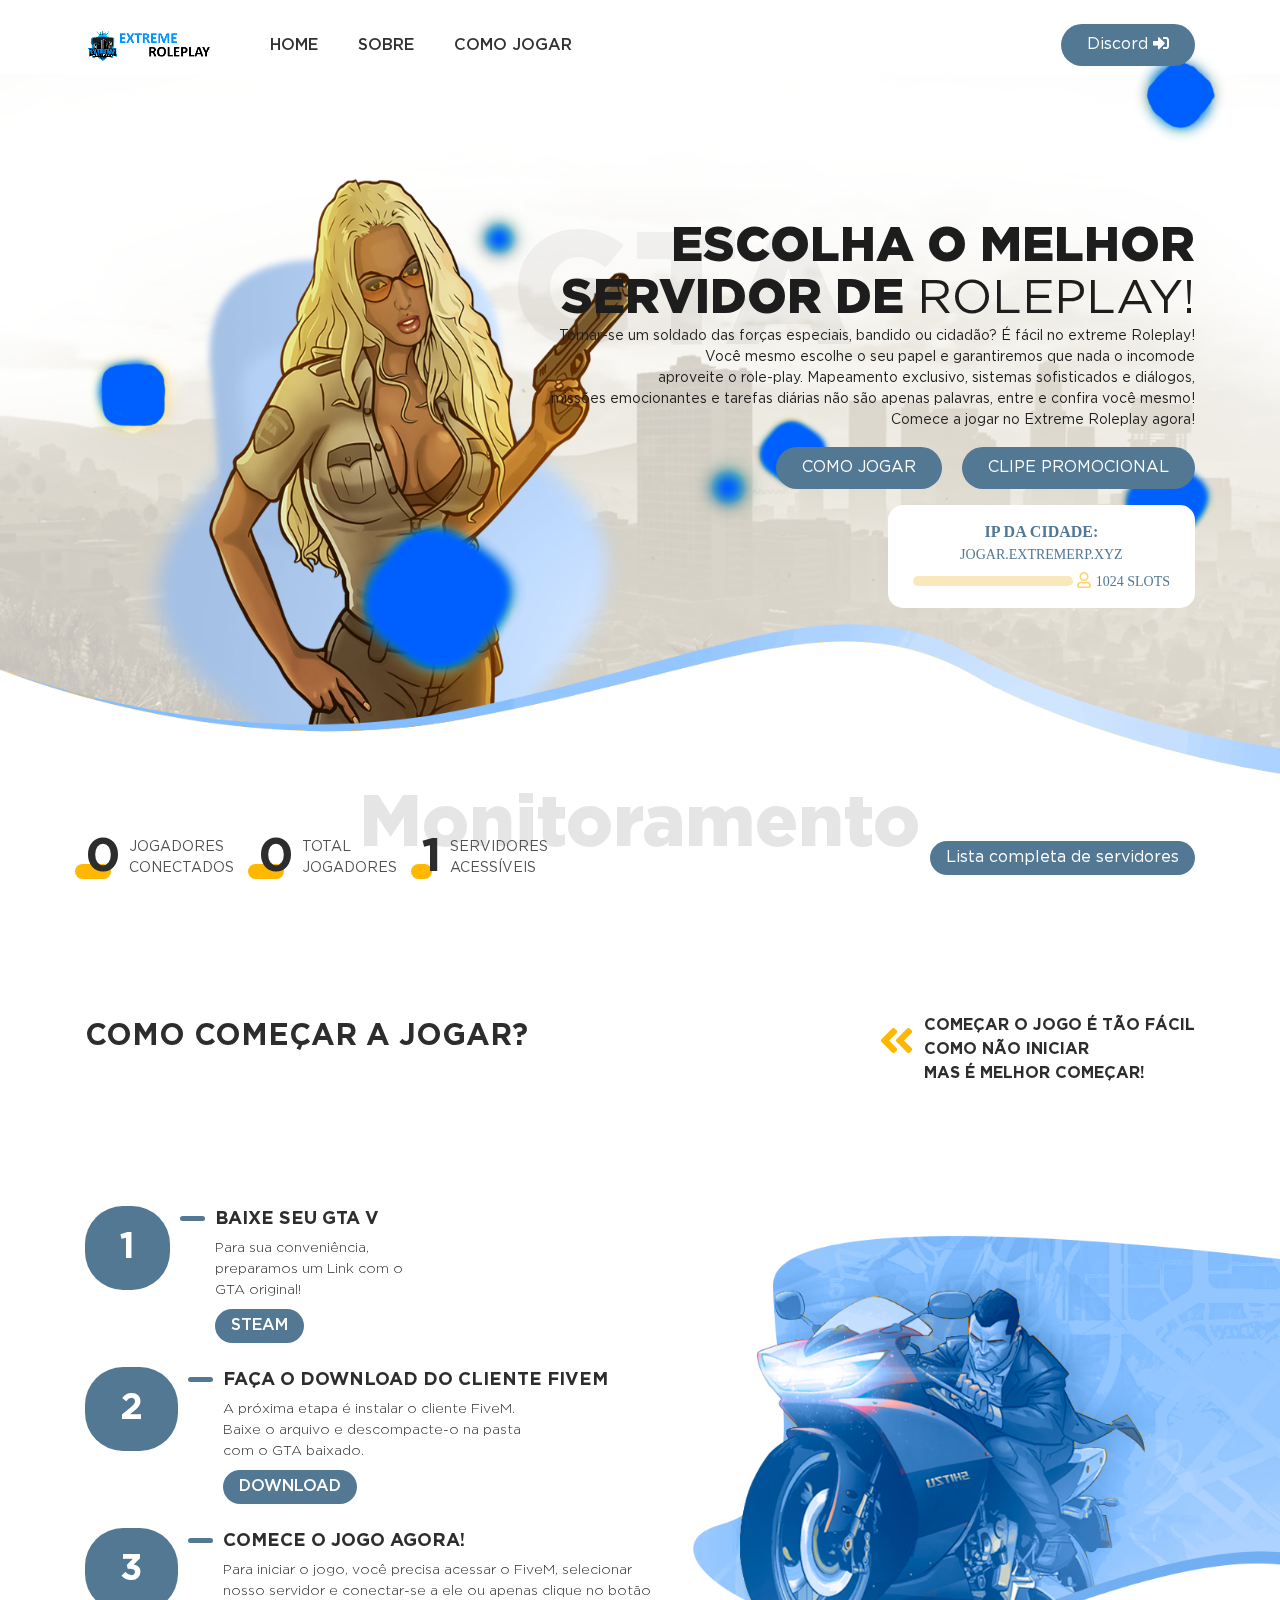
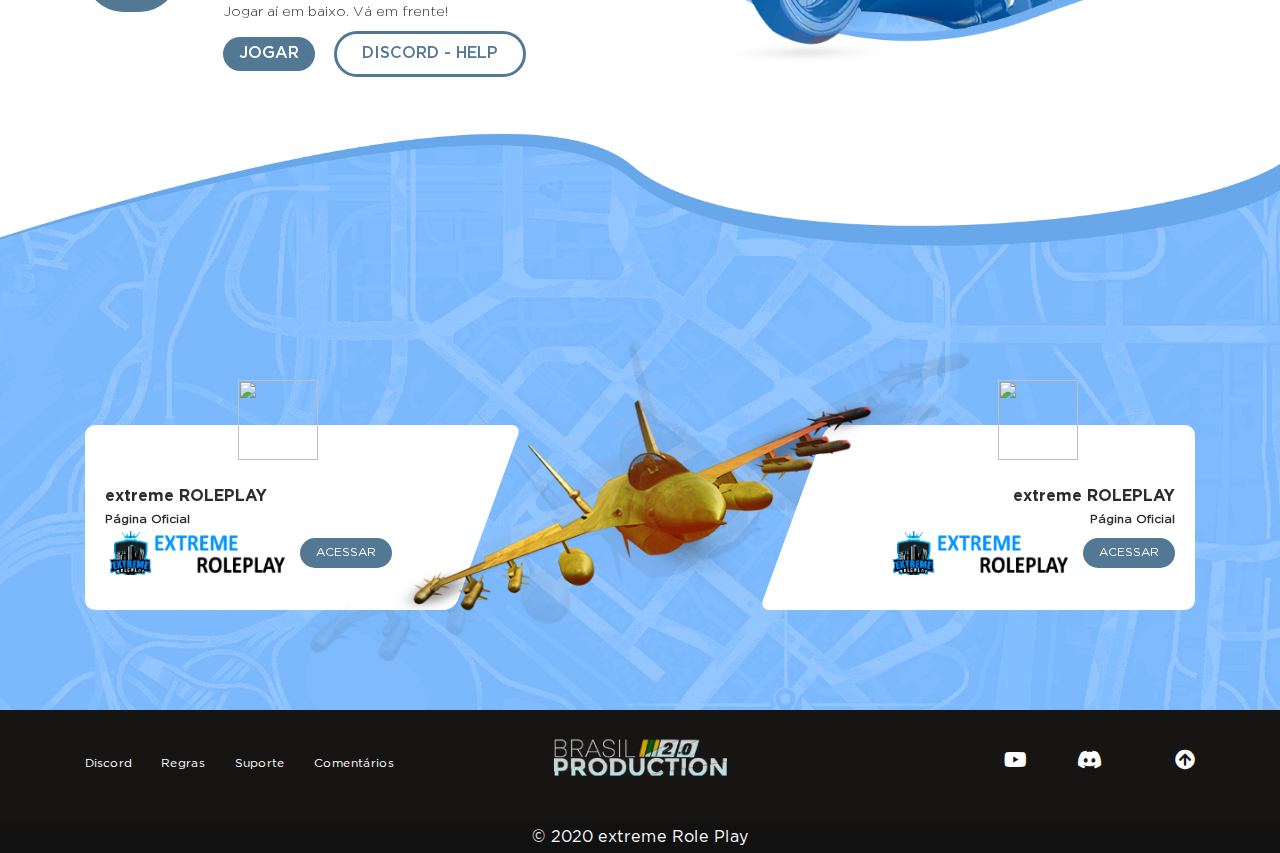
==== index.html @ 3ab57327 "upload arquivos" ====
﻿
<!doctype html>
<html>
<head>
    <meta http-equiv="content-type" content="text/html; charset=utf-8">
    <meta name="viewport" content="width=device-width, initial-scale=1.0">
    <meta name="verification" content="75e3062c53cbcb232100c8eb2ed121">	<title>Extreme RP - Site</title>
	<link href="templates\extreme\favicon.ico" rel="shortcut icon" type="image/vnd.microsoft.icon">
	<link href="templates\extreme\css\bootstrap.min.css" rel="stylesheet" as="style" onload="this.rel='stylesheet'">
	<link href="templates\extreme\css\fonts.css" rel="stylesheet" as="style" onload="this.rel='stylesheet'">
	<link href="templates\extreme\css\animate.css" rel="stylesheet" as="style" onload="this.rel='stylesheet'">
	<link href="templates\extreme\css\jquery.fancybox.min.css" rel="stylesheet" as="style" onload="this.rel='stylesheet'">
	<link href="templates\extreme\css\main.css?r=3" rel="stylesheet" as="style" onload="this.rel='stylesheet'">
	<link href="https://use.fontawesome.com/releases/v5.7.2/css/all.css" rel="stylesheet" as="style" onload="this.rel='stylesheet'">
	<script src="templates\extreme\js\jquery-3.3.1.min.js" type="text/javascript"></script>
	<script src="templates\extreme\js\popper.min.js" type="text/javascript" async=""></script>
	<script src="templates\extreme\js\bootstrap.min.js" type="text/javascript" async=""></script>
	<script src="templates\extreme\js\paroller.min.js" type="text/javascript" async=""></script>
	<script src="templates\extreme\js\jquery.fancybox.min.js" type="text/javascript" async=""></script>
	<script src="templates\extreme\js\main.js" type="text/javascript" async=""></script>
    <script async="" src="https://www.googletagmanager.com/gtag/js?id=UA-58652497-3"></script>
    <script>
        window.dataLayer = window.dataLayer || [];
        function gtag(){dataLayer.push(arguments);}
        gtag('js', new Date());
        gtag('config', 'UA-58652497-3');
    </script>
    <script type="text/javascript">
        (function(m,e,t,r,i,k,a){m[i]=m[i]||function(){(m[i].a=m[i].a||[]).push(arguments)};
        m[i].l=1*new Date();k=e.createElement(t),a=e.getElementsByTagName(t)[0],k.async=1,k.src=r,a.parentNode.insertBefore(k,a)})
        (window, document, "script", "https://mc.yandex.ru/metrika/tag.js", "ym");

        ym(52975645, "init", {
                clickmap:true,
                trackLinks:true,
                accurateTrackBounce:true,
                webvisor:true
        });
    </script>
    <meta http-equiv="X-UA-Compatible" content="IE=Edge">

</head>
<body>
 
<a id="upToTopButton" title="Вверх"><i id="upToTopArrow" class="fas fa-arrow-up"></i></a>
<nav class="navbar navbar-static-top navbar-expand-lg mt-md-3">
        <div class="container">
            <a class="navbar-brand" href="index.html">
                <img src="templates\extreme\images\logo.png">
            </a>
            <button class="navbar-toggler" type="button" data-toggle="collapse" data-target="#navbarMenu" aria-controls="navbarMenu" aria-expanded="false" aria-label="Toggle navigation"></button>
            <div class="collapse navbar-collapse" id="navbarMenu">
                <ul class="navbar-nav mr-auto">
                    <li class="nav-item header-item"><a class="header-link" href="index.html">HOME</a></li>
                   
                    <li class="nav-item header-item"><a class="header-link" href="about.html">SOBRE</a></li>
                    <li class="nav-item header-item"><a class="header-link" href="index.html#startPlayBlock">COMO JOGAR</a></li>
                  
                                    </ul>
                                    <div class="ml-auto">
                        <a class="btn btn_blue" href="https://discord.gg/bhEjg9t">Discord <i class="fas fa-sign-in-alt"></i></a> 
            </div>
        </div>
    </nav>
    
    <!-- Content -->

                <div class="index-bg-container">
                <div class="index__header__bg">
                    <div class="d-none d-lg-block index__header__slide__bg">
                    <div class="d-none d-lg-block index__header__slide__image"><img class="animated wow pulse" src="templates\extreme\images\index_img.png"></div>
                    <div data-paroller-factor="-0.25" class="index__fly fly__full fly__1"></div>
                    <div class="index__fly fly__blurmini fly__2"></div>
                </div>
                <div data-paroller-factor="-0.3" class="index__fly fly__full__tr fly__3"></div>
                <div data-paroller-factor="-0.17" class="index__fly fly__blurmini fly__4"></div>
                <div data-paroller-factor="-0.2" class="index__fly fly__blur fly__5"></div>
                <div data-paroller-factor="0.2" class="index__fly fly__blur fly__6"></div>
                <div data-paroller-factor="0.2" class="index__fly fly__blur fly__7"></div>
            </div>
            <div class="container index__header__container">
                <div class="text-right">
                    <div class="text-upper index__header_title mt-5">Escolha o melhor</div>
                    <div class="text-upper index__header_title_text"><span class="index__header_title">Servidor  de </span> ROLEPLAY!</div>
                    <div class="index__heder__desc">Tornar-se um soldado das forças especiais, bandido ou cidadão? É fácil no extreme Roleplay!</div>
                    <div class="index__heder__desc">Você mesmo escolhe o seu papel e garantiremos que nada o incomode <br> aproveite o role-play. Mapeamento exclusivo, sistemas sofisticados e diálogos, <br> missões emocionantes e tarefas diárias não são apenas palavras, entre e confira você mesmo!</div>
                    <div class="index__heder__desc">Comece a jogar no Extreme Roleplay agora!</div>
                    <div class="mt-3">
                        <a class="btn btn_blue text-upper scroll_to mr-0 mr-sm-3" href="#startPlayBlock">Como Jogar</a>
                        <a class="btn btn_blue text-upper mt-xs-4" data-fancybox="" href="https://www.youtube.com/embed/NM-nn1nrAoY?&autoplay=1">Clipe promocional</a>
                    </div>
                    <div class="index__header__server__block mt-3">
                        <div class="index__header__server__header text-center">IP DA CIDADE:</div>
                        <div class="index__header__server__desc text-center">jogar.extremerp.xyz</div>
                        <div class="mt-1">
                            <div class="index__header__server__progress">
                                <div class="value" style="width: 0%;"></div>
                            </div>
                            <i class="far fa-user index__header__server__ico"></i>
                            <span class="index__header__server__desc text-center">1024 slots</span>
                        </div>
                    </div>
                </div>
            </div>
            </div>
            <div class="container index__monitoring__container mt-5">
                <div class="index__monitoring__title">Monitoramento</div>
                <div class="row">
                    <div class="col-12">
                        <div class="index__monitoring__block">
                            <div class="index__monitoring__stat__block">
                                <div class="index__monitoring__stat__value">0</div>
                                <div class="ml-2 index__monitoring__stat__desc">
                                    <div>Jogadores</div>
                                    <div>Conectados</div>
                                </div>
                            </div>
                            <div class="ml-1 ml-md-4 index__monitoring__stat__block">
                                <div class="index__monitoring__stat__value">0</div>
                                <div class="ml-2 index__monitoring__stat__desc">
                                    <div>Total</div>
                                    <div>Jogadores</div>
                                </div>
                            </div>
                            <div class="ml-1 ml-md-4 index__monitoring__stat__block">
                                <div class="index__monitoring__stat__value">1</div>
                                <div class="ml-1 ml-sm-2 index__monitoring__stat__desc">
                                    <div>Servidores</div>
                                    <div>Acessíveis</div>
                                </div>
                            </div>
                            <div class="index__monitoring__button__block"><a class="btn btn_blue btn_slim" href="https://servers.fivem.net/servers/detail/68erbd" data-toggle="modal" data-target="#serverListModal">Lista completa de servidores </a></div>
                        </div>
                    </div>
                </div>
            </div>
        
    <div class="item-page" itemscope="" itemtype="https://schema.org/Article">
	<meta itemprop="inLanguage" content="pt-BR">
	
		
						
		
	
	
		
									<div itemprop="articleBody">
		<div class="index__hsp__text__container">
<div class="container">
<div class="row">
<div class="col-12 d-flex">
<div class="index__hsp__title__container">
<div class="index__hsp__title__text">Como começar a jogar?</div>
<div class="index__hsp__title__shadow d-none d-sm-inline-block"></div>
</div>
<div class="ml-auto index__hsp__desc d-flex">
<div class="index__hsp__ico"><i class="fas fa-angle-double-left"></i></div>
<div>
<div>Começar o jogo é tão fácil</div>
<div>Como não iniciar</div>
<div>Mas é melhor começar!</div>
</div>
</div>
</div>
</div>
</div>
</div>
<div id="startPlayBlock" class="index__hsp__container mb-5">
<div class="animated wow bounceInRight index__hsp__img"> </div>
<div class="container">
<div class="row">
<div class="col-12">
<div class="index__hsp__block__container">
<div class="index__hsp__block__number"><span class="__span">1</span></div>
<div class="index__hsp__block__line"> </div>
<div class="index__hsp__block__desc__container">
<div class="index__hsp__block__desc__title">Baixe seu GTA V</div>
<div class="index__hsp__block__desc__text">Para sua conveniência, preparamos um Link com o GTA original!</div>
<div class="btn_block mt-2"><a class="btn btn_slim btn_blue btn_text_medium"    href="https://store.steampowered.com/app/271590/Grand_Theft_Auto_V/?l=ingles" target="_blank" rel="noopener noreferrer">Steam</a></div>
</div>
</div>
</div>
<div class="col-12 mt-4">
<div class="index__hsp__block__container">
<div class="index__hsp__block__number"><span class="__span">2</span></div>
<div class="index__hsp__block__line"> </div>
<div class="index__hsp__block__desc__container">
<div class="index__hsp__block__desc__title">Faça o download do cliente FiveM</div>
<div class="index__hsp__block__desc__text">A próxima etapa é instalar o cliente FiveM. Baixe o arquivo e descompacte-o na pasta com o GTA baixado.</div>
<div class="btn_block mt-2"><a class="btn btn_slim btn_blue btn_text_medium" href="https://fivem.net/"  target="_blank"  >Download</a></div>
</div>
</div>
</div>
<div class="col-12 mt-4">
<div class="index__hsp__block__container">
<div class="index__hsp__block__number"><span class="__span">3</span></div>
<div class="index__hsp__block__line"> </div>
<div class="index__hsp__block__desc__container">
<div class="index__hsp__block__desc__title">Comece o jogo agora!</div>
<div class="index__hsp__block__desc__text">Para iniciar o jogo, você precisa acessar o FiveM, selecionar nosso servidor e conectar-se a ele ou apenas clique no botão Jogar aí em baixo. Vá em frente!</div>
<div class="btn_block mt-2"><a class="btn btn_slim btn_blue btn_text_medium" href="#" data-toggle="modal" data-target="#serverListModal">Jogar</a> <a class="btn btn_primary btn_outline_orange btn_text_medium mt-xs-4" data-fancybox="" href="https://discord.gg/bhEjg9t">Discord  -  Help</a></div>
</div>
</div>
</div>
</div>
</div>
</div>	</div>

	
							</div>


                <div class="modal fade" id="serverListModal">
                <div class="modal-dialog modal-lg">
                    <div class="modal-content modal-serverlist">
                        <div class="modal-header modal-serverlist">
                            <div class="serverlist__header">
                                Lista de servidores
                                <button type="button" class="close modal-serverlist" data-dismiss="modal">
                                    <svg width="20" height="20"> <path fill-rule="evenodd" fill="rgb(36, 32, 16)" d="M19.998,16.025 L15.673,20.445 L10.266,14.920 L4.318,20.998 L-0.007,16.578 L5.940,10.500 L-0.007,4.422 L4.318,0.002 L10.266,6.080 L15.673,0.554 L19.998,4.975 L14.591,10.500 L19.998,16.025 Z"></path> </svg>
                                </button>
                            </div>
                        </div>
                        <div class="modal-body">
                            <div class="serverlist__container">
                                <div class="serverlist__item">
                                    <div class="serverlist__shadownumber">1</div>
                                        <div class="serverlist__item__wrapper">
                                            <div class="serverlist__server__header">Servidor</div>
                                            <div class="serverlist__server__data">Endereço IP:</div>
                                            <div class="serverlist__server__value">jogar.extremerp.com:30120</div>
                                            <div class="serverlist__server__data">Conectados:</div>
                                            <div class="serverlist__server__value">33 / 1024</div>
                                            <div class="serverlist__server__progress">
                                                <div class="value" style="width: 0%;"></div>
                                            </div>
                                        </div>
                                    </div>
                                </div>
                            </div>
                        </div>
                    </div>
                </div>
            
        
    <!-- End content.-->

    <!-- Social. -->

    <div class="social__container">
        <div class="container">
            <div class="social__content">
                <div class="row social__row">
                    <div class="col-12 col-sm-6 col-md-5 col-lg-4">
                        <div class="social__block border_top-bottom-right">
                            <div class="social__header">
                                <img class="social__header__image" src="templates\extreme\images\social_header.png">
                            </div>
                            <div class="social__block__content">
                                <div class="text-left social__text_header">extreme  ROLEPLAY</div>
                                <div class="text-left social__text_desc">Página Oficial</div>
                                <div class="social__footer__block">
                                    <div class="social__people"></div>
                                    <a href="https://www.facebook.com/extremeRoleplay" target="_blank" class="btn btn_social btn_blue text-upper">ACESSAR</a>
                                </div>
                            </div>
                        </div>
                    </div>
                    <div class="col-12 col-sm-6 offset-md-2 col-md-5 offset-lg-4 col-lg-4">
                        <div class="social__block border_bottom-top-left">
                            <div class="social__header">
                                <img class="social__header__image" src="templates\extreme\images\social_header.png">
                            </div>
                            <div class="social__block__content">
                                <div class="text-right social__text_header">extreme  ROLEPLAY</div>
                                <div class="text-right social__text_desc">Página Oficial</div>
                                <div class="social__footer__block right">
                                    <div class="social__people"></div>
                                    <a href="https://www.facebook.com/extremeRoleplay" target="_blank" class="btn btn_social btn_blue text-upper">ACESSAR</a>
                                </div>
                            </div>
                        </div>
                    </div>
                </div>
            </div>
        </div>
    </div>

    <!-- End social. -->

    <!-- Footer. -->

    <footer>
        <div class="footer__container container">
            <div class="row align-items-center">
                <div class="col-12 col-md-4 text-center text-md-left">
                    <a href="https://discord.gg/bhEjg9t" target="_blank"  class="footer-link">Discord</a>
                    <a href="https://discord.gg/bhEjg9t" target="_blank" class="footer-link">Regras</a>
                    <a href="https://discord.gg/bhEjg9t" target="_blank" class="footer-link">Suporte</a>
                    <a href="https://discord.gg/bhEjg9t" target="_blank" class="footer-link">Comentários</a>
                </div>
                <div class="col-12 mt-2 mt-md-0 mb-2 mb-mt-0 col-md-4 d-flex justify-content-center">
                    <img class="footer__logo" src="templates\extreme\images\footer_logo.png">
                </div>
                <div class="col-12 col-md-4 text-center text-md-right">
               
                    <a href="" target="_blank" class="footer-link footer-link-ico"><i class="fab fa-youtube"></i></a>
                    <a href="" target="_blank" class="footer-link footer-link-ico"><i class="fab fa-discord"></i></a>
                    <a class="footer-link footer-link-ico ml-4 up_button"><i class="up_button_ico fas fa-arrow-circle-up"></i></a>
                </div>
                <div class="col-12 text-center">
                    <ul class="footer-muted-link-block">
                      
                    </ul>
                </div>
            </div>
        </div>
        <div class="footer__copyright__container">© 2020 extreme Role Play</div>
    </footer>

  
</body>
</html>
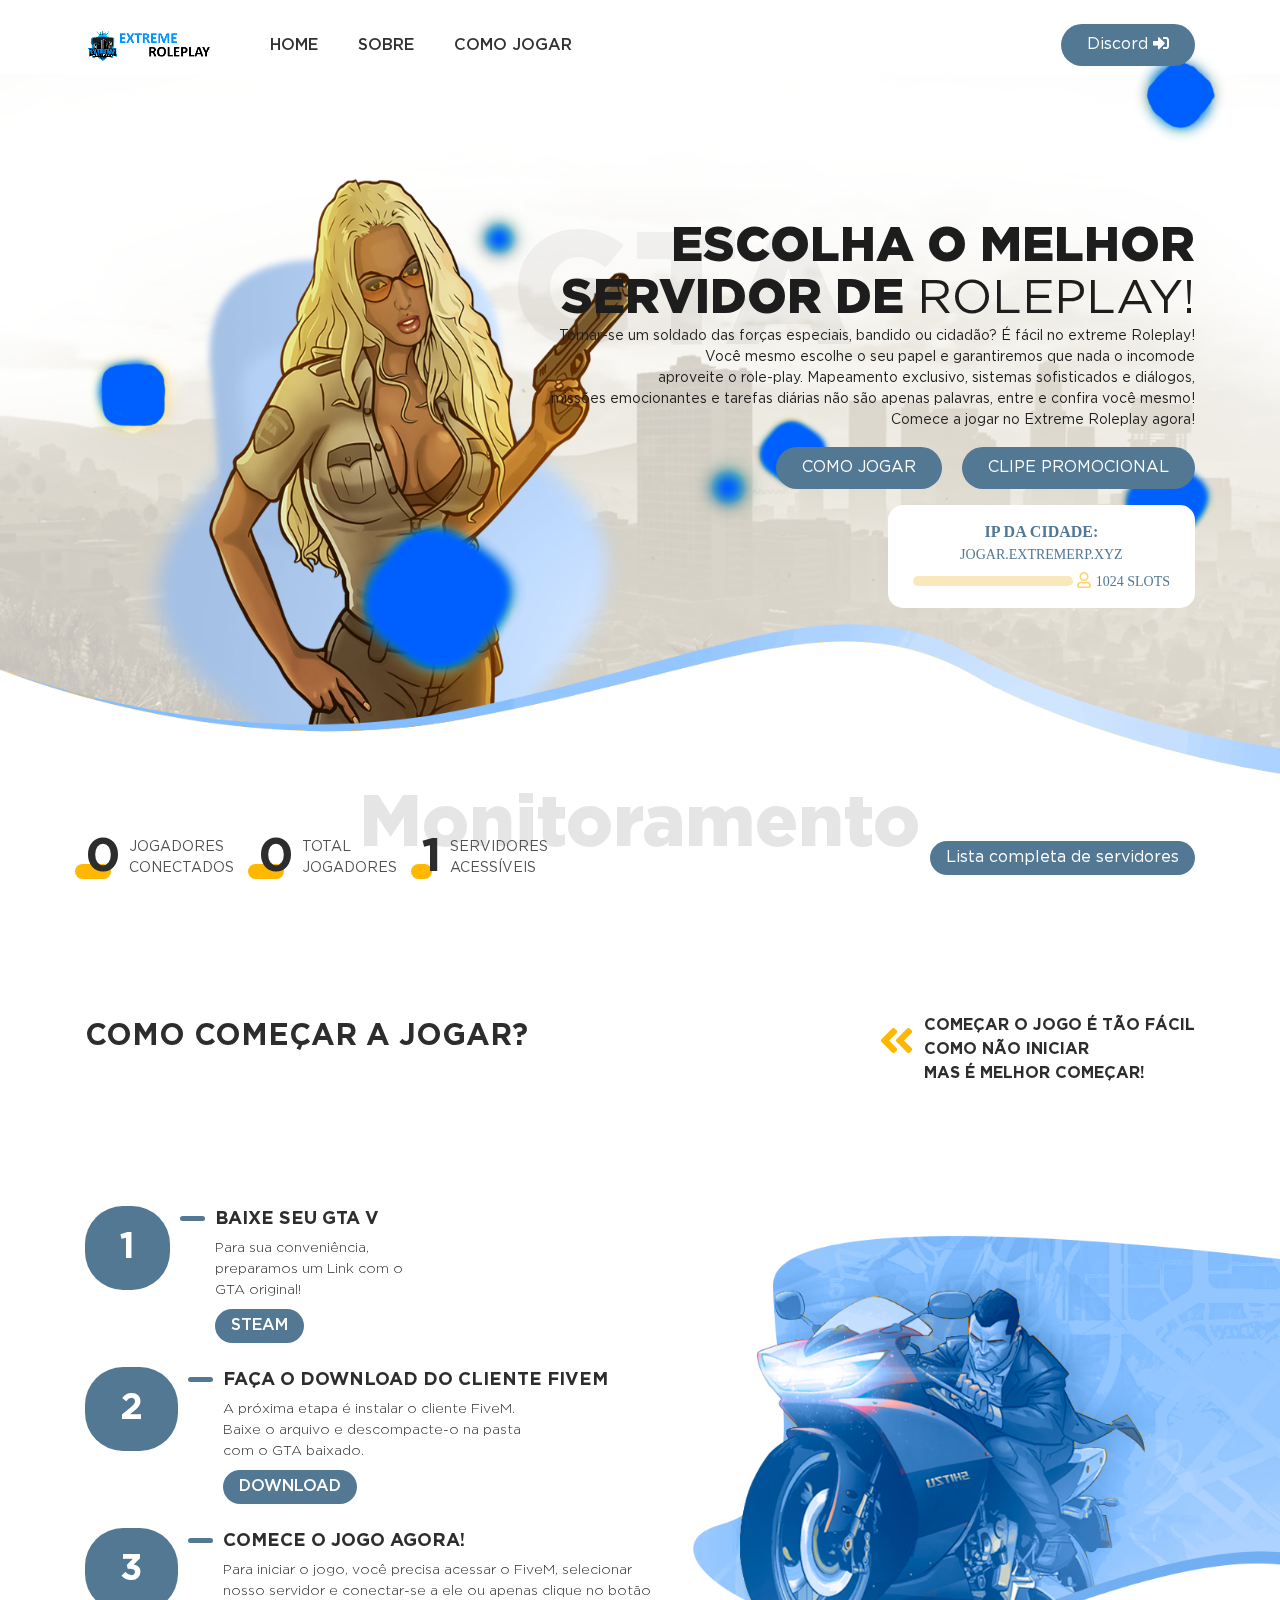
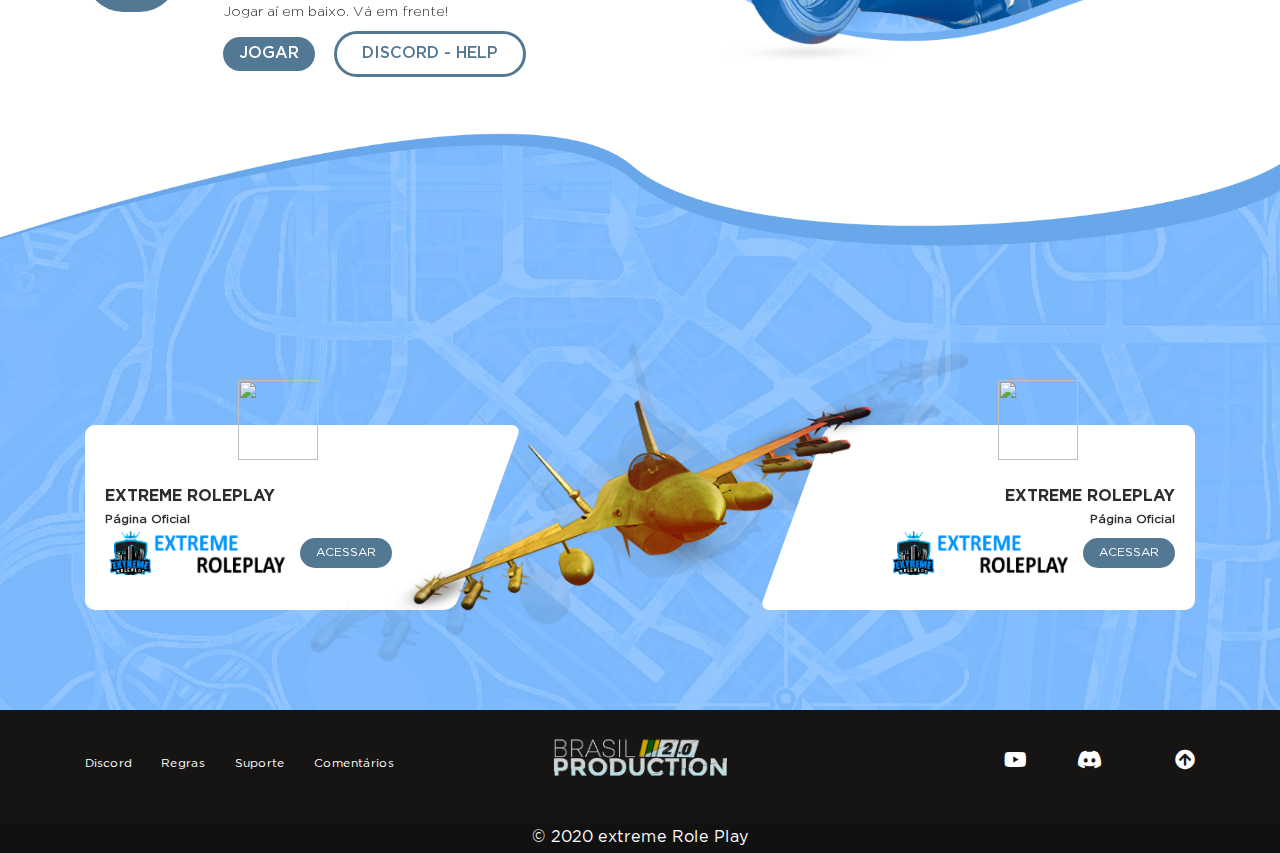
==== commit f11a4c22: "update links" ====
--- a/index.html
+++ b/index.html
@@ -1,4 +1,4 @@
-﻿
+
 <!doctype html>
 <html>
 <head>
@@ -58,7 +58,7 @@
                   
                                     </ul>
                                     <div class="ml-auto">
-                        <a class="btn btn_blue" href="https://discord.gg/bhEjg9t">Discord <i class="fas fa-sign-in-alt"></i></a> 
+                        <a class="btn btn_blue" href="https://discord.gg/9K34w4N">Discord <i class="fas fa-sign-in-alt"></i></a> 
             </div>
         </div>
     </nav>
@@ -87,7 +87,7 @@
                     <div class="index__heder__desc">Comece a jogar no Extreme Roleplay agora!</div>
                     <div class="mt-3">
                         <a class="btn btn_blue text-upper scroll_to mr-0 mr-sm-3" href="#startPlayBlock">Como Jogar</a>
-                        <a class="btn btn_blue text-upper mt-xs-4" data-fancybox="" href="https://www.youtube.com/embed/NM-nn1nrAoY?&autoplay=1">Clipe promocional</a>
+                        <a class="btn btn_blue text-upper mt-xs-4" data-fancybox="" href="https://youtu.be/7RTVcYqP3Iw?&autoplay=1">Clipe promocional</a>
                     </div>
                     <div class="index__header__server__block mt-3">
                         <div class="index__header__server__header text-center">IP DA CIDADE:</div>
@@ -198,7 +198,7 @@
 <div class="index__hsp__block__desc__container">
 <div class="index__hsp__block__desc__title">Comece o jogo agora!</div>
 <div class="index__hsp__block__desc__text">Para iniciar o jogo, você precisa acessar o FiveM, selecionar nosso servidor e conectar-se a ele ou apenas clique no botão Jogar aí em baixo. Vá em frente!</div>
-<div class="btn_block mt-2"><a class="btn btn_slim btn_blue btn_text_medium" href="#" data-toggle="modal" data-target="#serverListModal">Jogar</a> <a class="btn btn_primary btn_outline_orange btn_text_medium mt-xs-4" data-fancybox="" href="https://discord.gg/bhEjg9t">Discord  -  Help</a></div>
+<div class="btn_block mt-2"><a class="btn btn_slim btn_blue btn_text_medium" href="fivem://connect/extremerp.xyz" data-toggle="modal" data-target="#serverListModal">Jogar</a> <a class="btn btn_primary btn_outline_orange btn_text_medium mt-xs-4" data-fancybox="" href="https://discord.gg/9K34w4N">Discord  -  Help</a></div>
 </div>
 </div>
 </div>
@@ -257,7 +257,7 @@
                                 <img class="social__header__image" src="templates\extreme\images\social_header.png">
                             </div>
                             <div class="social__block__content">
-                                <div class="text-left social__text_header">extreme  ROLEPLAY</div>
+                                <div class="text-left social__text_header">EXTREME  ROLEPLAY</div>
                                 <div class="text-left social__text_desc">Página Oficial</div>
                                 <div class="social__footer__block">
                                     <div class="social__people"></div>
@@ -272,7 +272,7 @@
                                 <img class="social__header__image" src="templates\extreme\images\social_header.png">
                             </div>
                             <div class="social__block__content">
-                                <div class="text-right social__text_header">extreme  ROLEPLAY</div>
+                                <div class="text-right social__text_header">EXTREME ROLEPLAY</div>
                                 <div class="text-right social__text_desc">Página Oficial</div>
                                 <div class="social__footer__block right">
                                     <div class="social__people"></div>
@@ -294,10 +294,10 @@
         <div class="footer__container container">
             <div class="row align-items-center">
                 <div class="col-12 col-md-4 text-center text-md-left">
-                    <a href="https://discord.gg/bhEjg9t" target="_blank"  class="footer-link">Discord</a>
-                    <a href="https://discord.gg/bhEjg9t" target="_blank" class="footer-link">Regras</a>
-                    <a href="https://discord.gg/bhEjg9t" target="_blank" class="footer-link">Suporte</a>
-                    <a href="https://discord.gg/bhEjg9t" target="_blank" class="footer-link">Comentários</a>
+                    <a href="https://discord.gg/9K34w4N" target="_blank"  class="footer-link">Discord</a>
+                    <a href="https://discord.gg/9K34w4N" target="_blank" class="footer-link">Regras</a>
+                    <a href="https://discord.gg/9K34w4N" target="_blank" class="footer-link">Suporte</a>
+                    <a href="https://discord.gg/9K34w4N" target="_blank" class="footer-link">Comentários</a>
                 </div>
                 <div class="col-12 mt-2 mt-md-0 mb-2 mb-mt-0 col-md-4 d-flex justify-content-center">
                     <img class="footer__logo" src="templates\extreme\images\footer_logo.png">
@@ -320,4 +320,4 @@
 
   
 </body>
-</html>+</html>
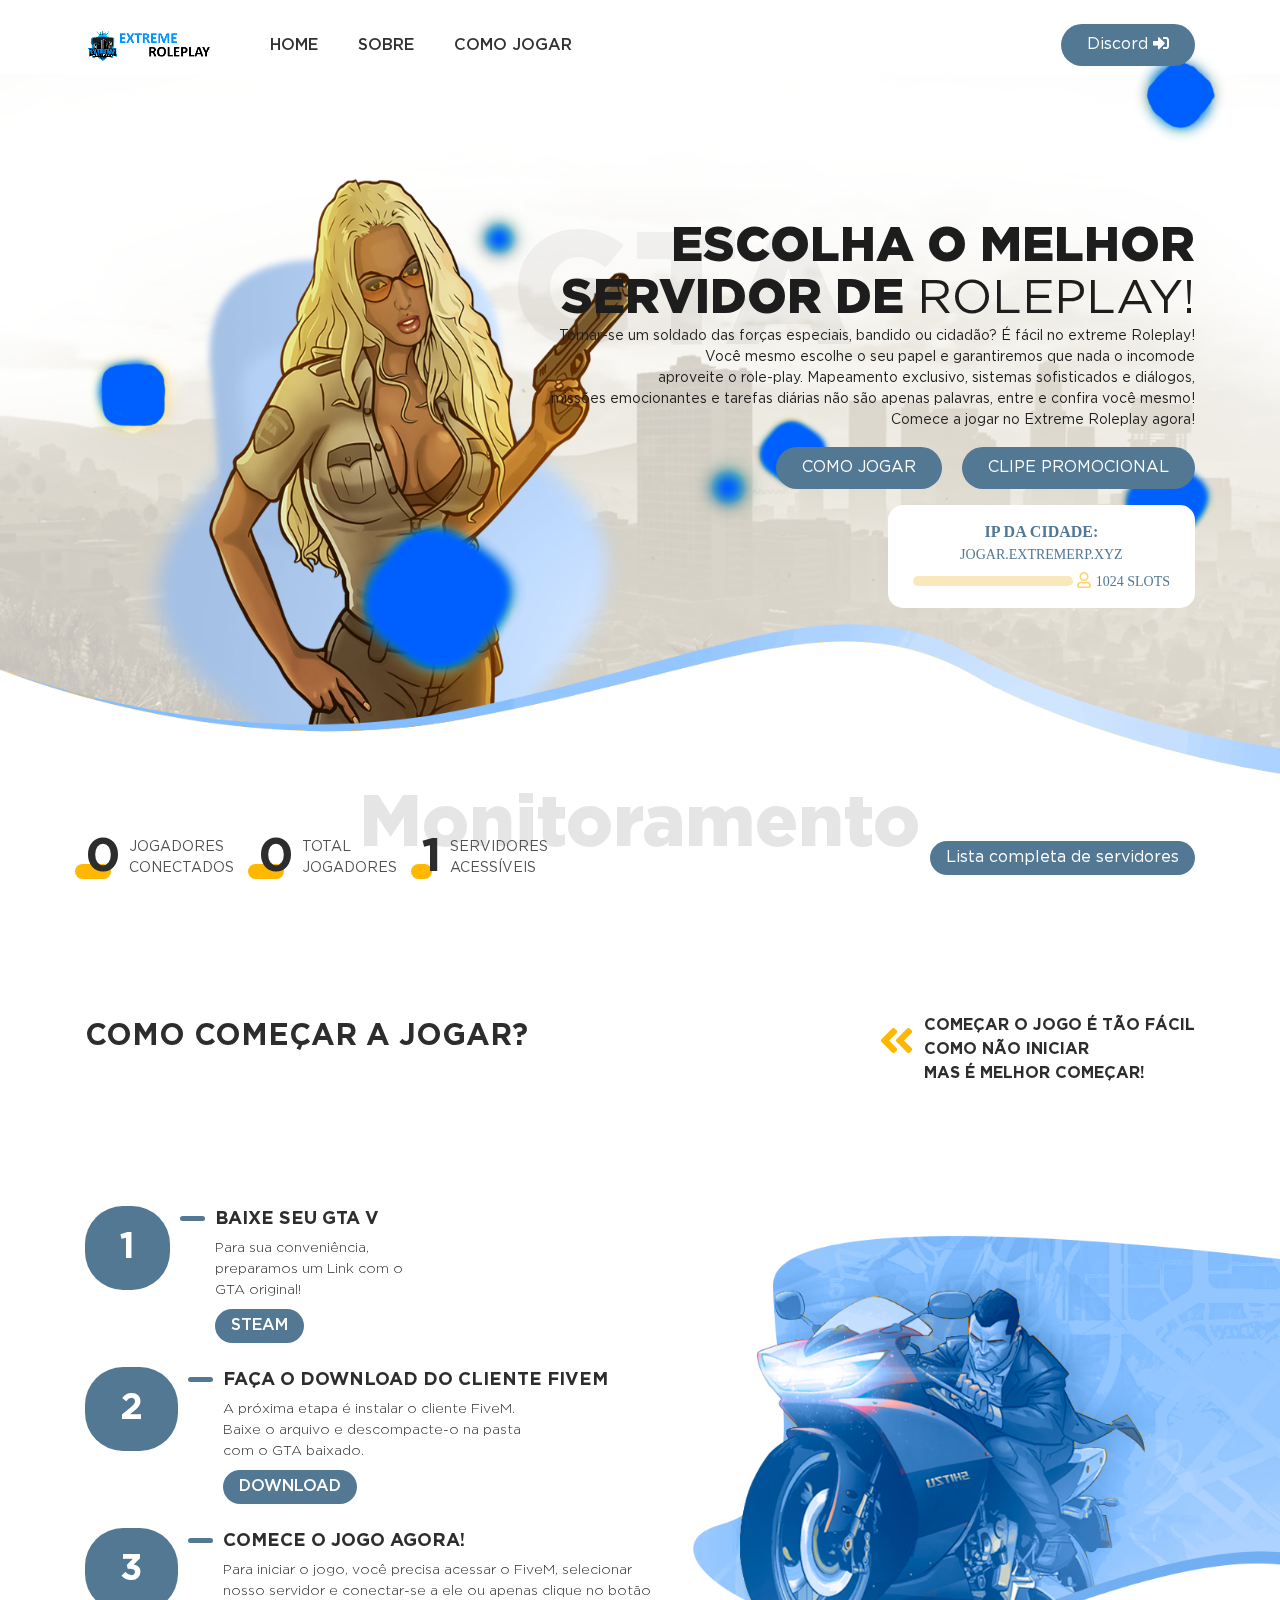
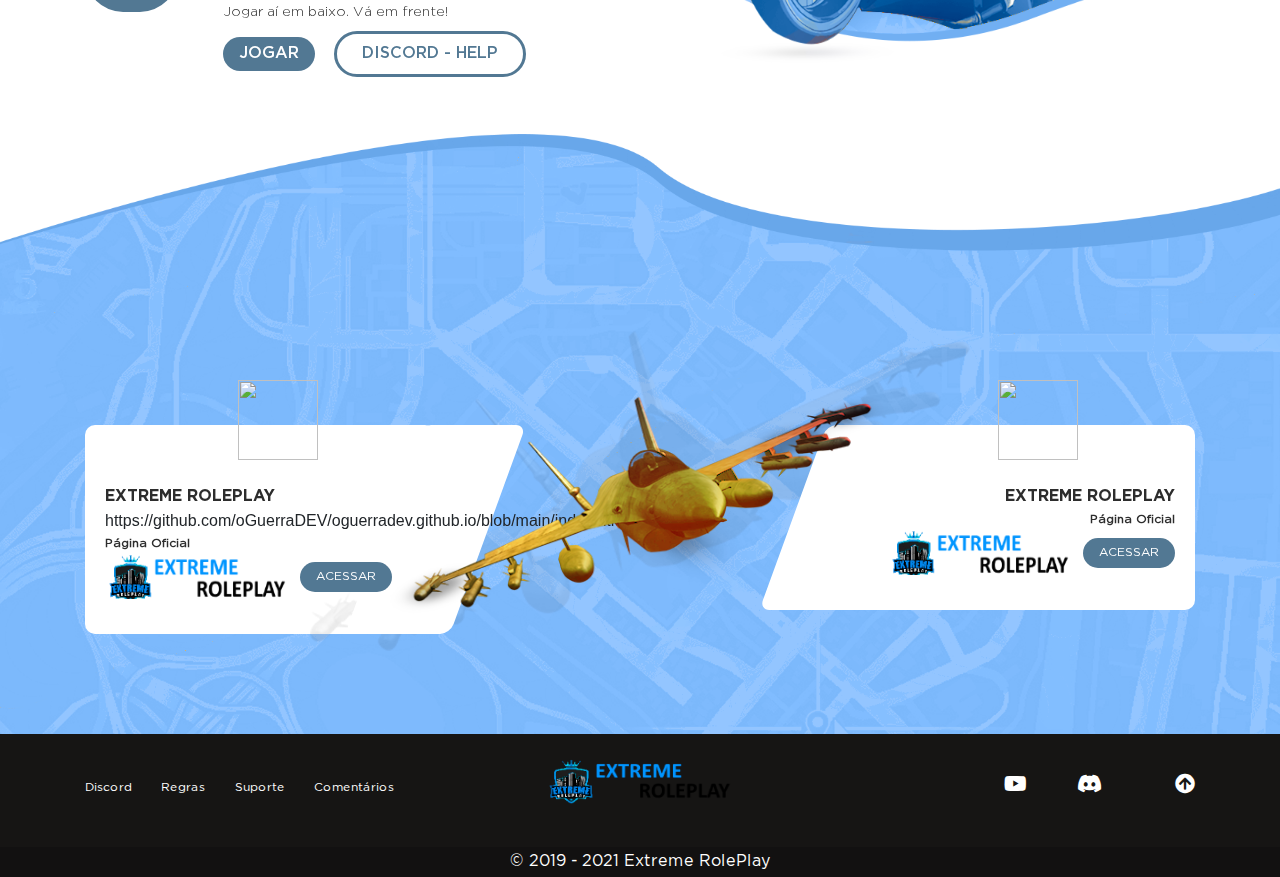
==== commit 7a42673b: "Update index.html" ====
--- a/index.html
+++ b/index.html
@@ -257,7 +257,7 @@
                                 <img class="social__header__image" src="templates\extreme\images\social_header.png">
                             </div>
                             <div class="social__block__content">
-                                <div class="text-left social__text_header">EXTREME  ROLEPLAY</div>
+                                <div class="text-left social__text_header">EXTREME  ROLEPLAY</div>https://github.com/oGuerraDEV/oguerradev.github.io/blob/main/index.html
                                 <div class="text-left social__text_desc">Página Oficial</div>
                                 <div class="social__footer__block">
                                     <div class="social__people"></div>
@@ -300,7 +300,7 @@
                     <a href="https://discord.gg/9K34w4N" target="_blank" class="footer-link">Comentários</a>
                 </div>
                 <div class="col-12 mt-2 mt-md-0 mb-2 mb-mt-0 col-md-4 d-flex justify-content-center">
-                    <img class="footer__logo" src="templates\extreme\images\footer_logo.png">
+                    <img class="footer__logo" src="templates\extreme\images\social.png">
                 </div>
                 <div class="col-12 col-md-4 text-center text-md-right">
                
@@ -315,7 +315,7 @@
                 </div>
             </div>
         </div>
-        <div class="footer__copyright__container">© 2020 extreme Role Play</div>
+        <div class="footer__copyright__container">© 2019 - 2021 Extreme RolePlay</div>
     </footer>
 
   
